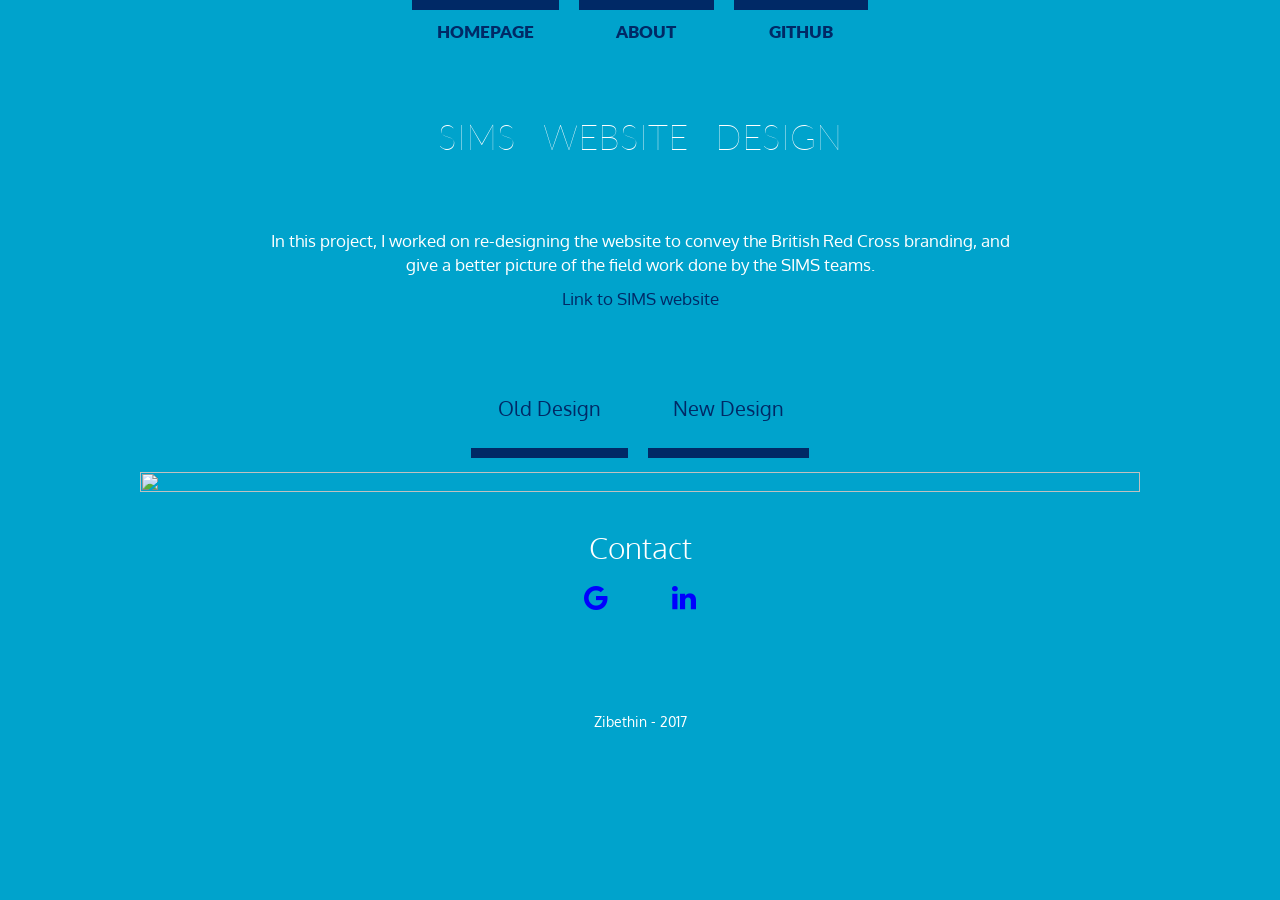
==== index.html @ ee92a699 "Renamed html to index.html" ====
﻿<!DOCTYPE html>
<html>

<head>
    <meta charset='utf-8'>
    <meta http-equiv="X-UA-Compatible" content="chrome=1">
    <meta name="description" content="Zibethin.GitHub.io : ">

    <link rel="stylesheet" type="text/css" href="https://maxcdn.bootstrapcdn.com/bootstrap/3.3.7/css/bootstrap.min.css" />
    <link rel="stylesheet" type="text/css" href="https://maxcdn.bootstrapcdn.com/font-awesome/4.7.0/css/font-awesome.min.css" />
    <link rel="stylesheet" type="text/css" media="screen" href="stylesheets/stylesheet.css" />
    <link rel="stylesheet" href="https://fonts.googleapis.com/css?family=Lato:300|Oxygen" />
    <title>Zibethin Portfolio</title>
</head>

<body>

    <!-- HEADER -->
    <div id="menu">
        <a href="http://zibethin.github.io/">
            <div class="menu-item">Homepage</div>
        </a>
        <a href="https://github.com/Zibethin">
            <div class="menu-item">About</div>
        </a>
        <a href="https://github.com/Zibethin">
            <div class="menu-item">GitHub</div>
        </a>
    </div>

    <!-- HOMEPAGE LOGO -->
    <!-- TITLE -->
    <h1>SIMS WEBSITE DESIGN</h1>

    <!-- CONTENTS -->

    <div class="intro">
        <p>In this project, I worked on re-designing the website to convey the British Red Cross branding, and give a better picture of the field work done by the SIMS teams.</p>
        <p><a href="http://rcrcsims.org/">Link to SIMS website</a></p>
    </div>
    <div class="content">
        <div class="content-menu">
            <div id="old" class="content-item" href="#">Old Design</div>
            <div id="new" class="content-item" href="#">New Design</div>
        </div>
        <div class="website">
            <img id="old-img" style="display:block;" src="images\sims-old.png">
            <img id="new-img" style="display:none;" src="images\sims-new.png">
        </div>
    </div>



    <!-- Contact-->
    <div class="contact-section">

        <h2 id="contact">Contact</h2>

        <a id="google"><i class="fa fa-2x fa-google"></i></a>
        <a href="https://www.linkedin.com/in/zibethin"><i class="fa fa-2x fa-linkedin" aria-hidden="true"></i></a>
        <div class="flexi"><div id="contact-detail" style="visibility:hidden;">nguyenththuong [at] gmail.com</div></div>
    </div>

    <footer>
        Zibethin - 2017
    </footer>

    <script type="text/javascript" src="js/Javascript.js"></script>
</body>

</html>
---- stylesheets/stylesheet.css ----
body {
    height: 100%;
    width: 100%;
    margin: 0;
    padding: 0;
    background-repeat: no-repeat;
    background-attachment: fixed;
    text-align: center;
    font-family: 'Oxygen', sans-serif;
    color: #fff;
    background-color: #00a3cc;
}

#menu {
    top: 0;
    display: flex;
    justify-content: center;
    font-family: 'Lato', sans-serif;
    padding-bottom: 2em;
}

.menu-item {
    text-transform: uppercase;
    padding: 10px 25px 25px 25px;
    min-width: 8em;
    font-size: 120%;
    font-weight: 800;
    border-top: 10px #002966 solid;
    margin-left: 10px;
    margin-right: 10px;
}

#menu a:hover .menu-item, #menu a:focus .menu-item {
    border-top: 10px #fff solid;
    -webkit-transition: all 0.3s linear;
    transition: all 0.3s linear;
    color: #fff;
}

.intro {
    padding: 5% 20% 5% 20%;
    font-size: 120%;
}

.content {
    padding: 0 10em 0 10em;
}

.content-menu {
    display: flex;
    justify-content: center;
    padding-bottom: 1em;
}

.content-item {
    padding: 10px 25px 25px 25px;
    min-width: 8em;
    font-size: 140%;
    border-bottom: 10px #002966 solid;
    margin-left: 10px;
    margin-right: 10px;
    display: block;
    color: #002966;
}

.content-item:hover{
    color: #fff;
    border-bottom: 10px #fff solid;
    -webkit-transition: all 0.3s linear;
    transition: all 0.3s linear;
}

#old-img, #new-img {
    padding-bottom: 1em;
    background-color: #00a3cc;
    height: 100%;
    width: 100%;
    -webkit-transition: all 1s linear;
    transition: all 1s linear;
}

h1 {
    text-align: center;
    font-family: 'Lato', sans-serif;
    font-weight: 100;
    word-spacing: 0.5em;
    font-size: 250%;
}

h2 {
    text-align: center;
    font-weight: 100;
    font-size: 30px;
}

contact-section {
    text-align:center;
}

.fa-google, .fa-linkedin {
    padding:10px 30px 10px 30px;
    color: blue;
}

.flexi{
    display: flex;
    justify-content: center;
}

#contact-detail {

    padding: 10px;
    background-color: #fff;
    color: black;
    border-radius: 3px;
    opacity: 0;
    -webkit-transition: all 0.3s linear;
    transition: all 0.3s linear;
    max-width: 30em;
}

/* Disable these awful hyperlink colours*/

a:link, a:visited, a:active {
    color: #002966;
    text-decoration: none;
    outline: 0;
}

a:hover {
    -webkit-transition: all 0.3s linear;
    transition: all 0.3s linear;
    color: #fff;
    text-decoration: none;
}

a:focus {
    -webkit-transition: all 0.3s linear;
    transition: all 0.3s linear;
    color: #e6f0ff;
    text-decoration: none;
}

footer {
    padding: 50px;
}

@media screen and (max-device-width: 640px) {
    body {
        font-size: 32px;
    }

    .intro {
        padding: 2em;
    }
}
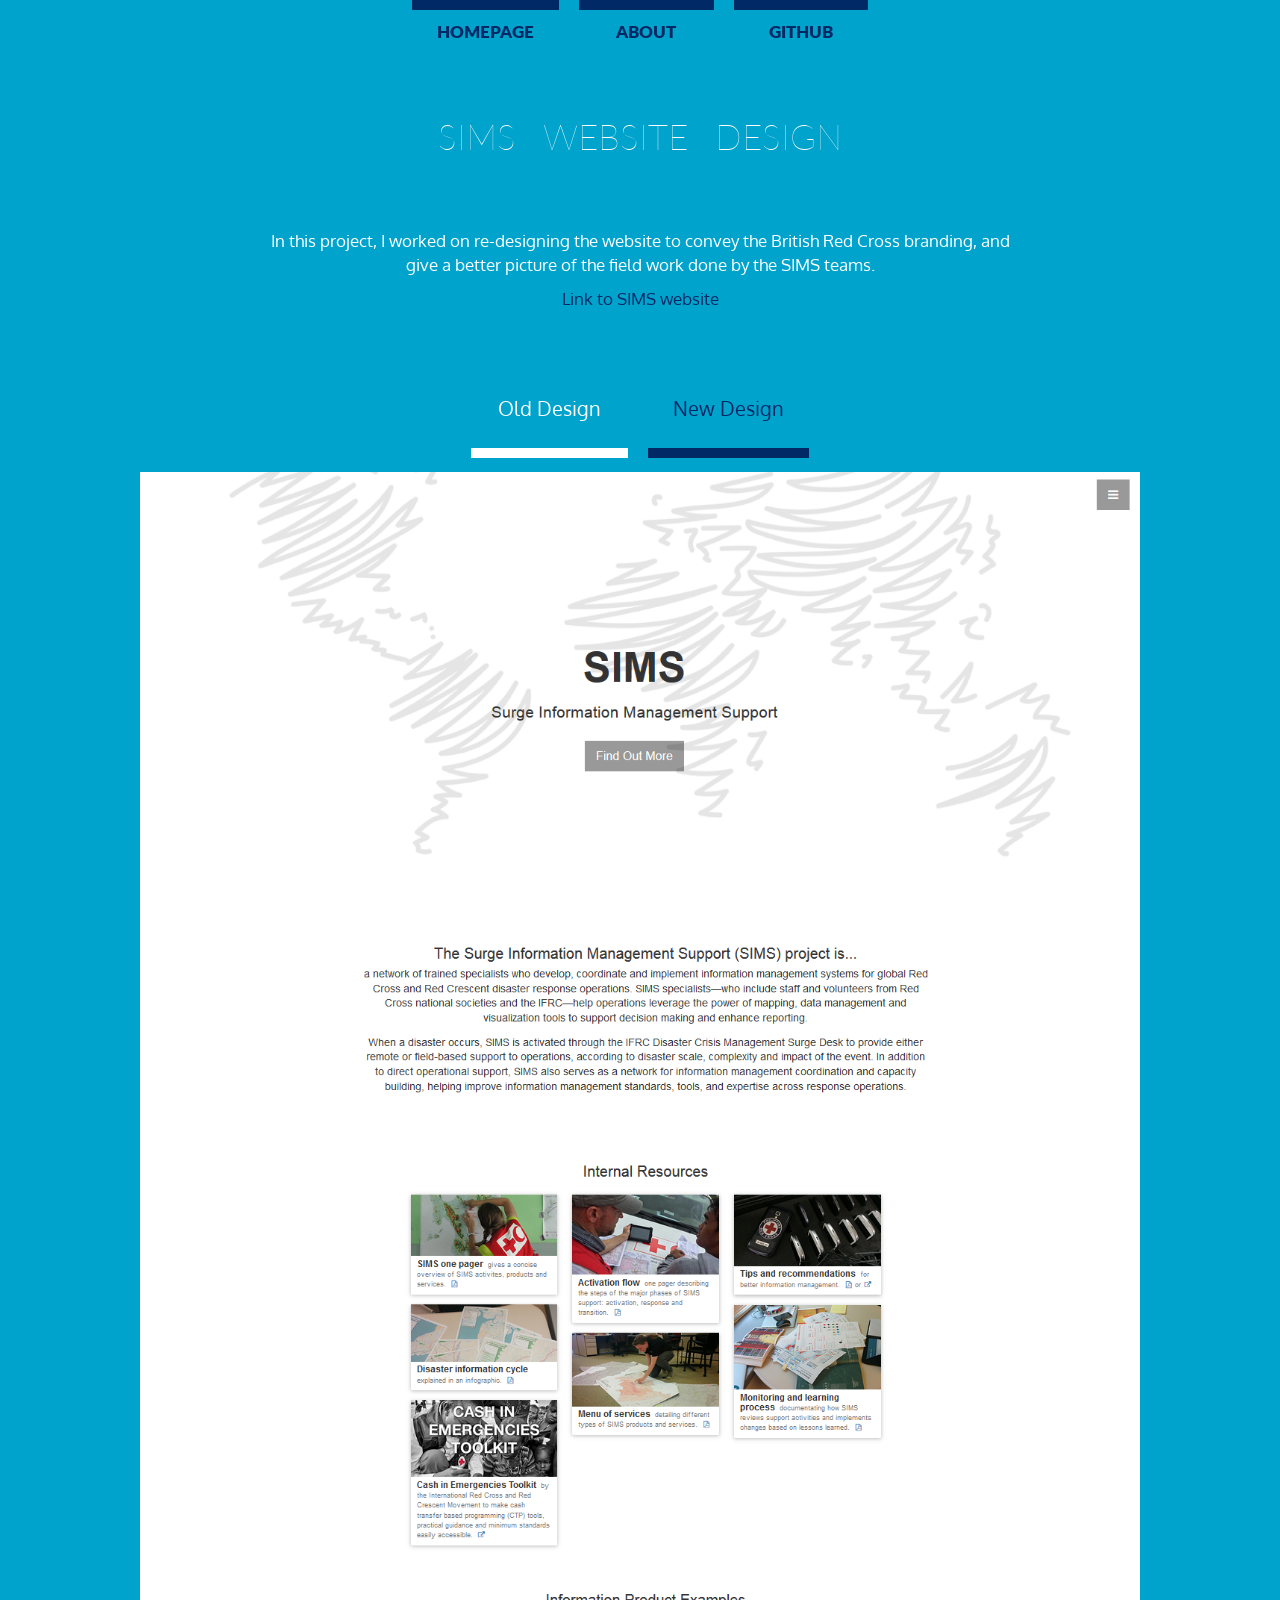
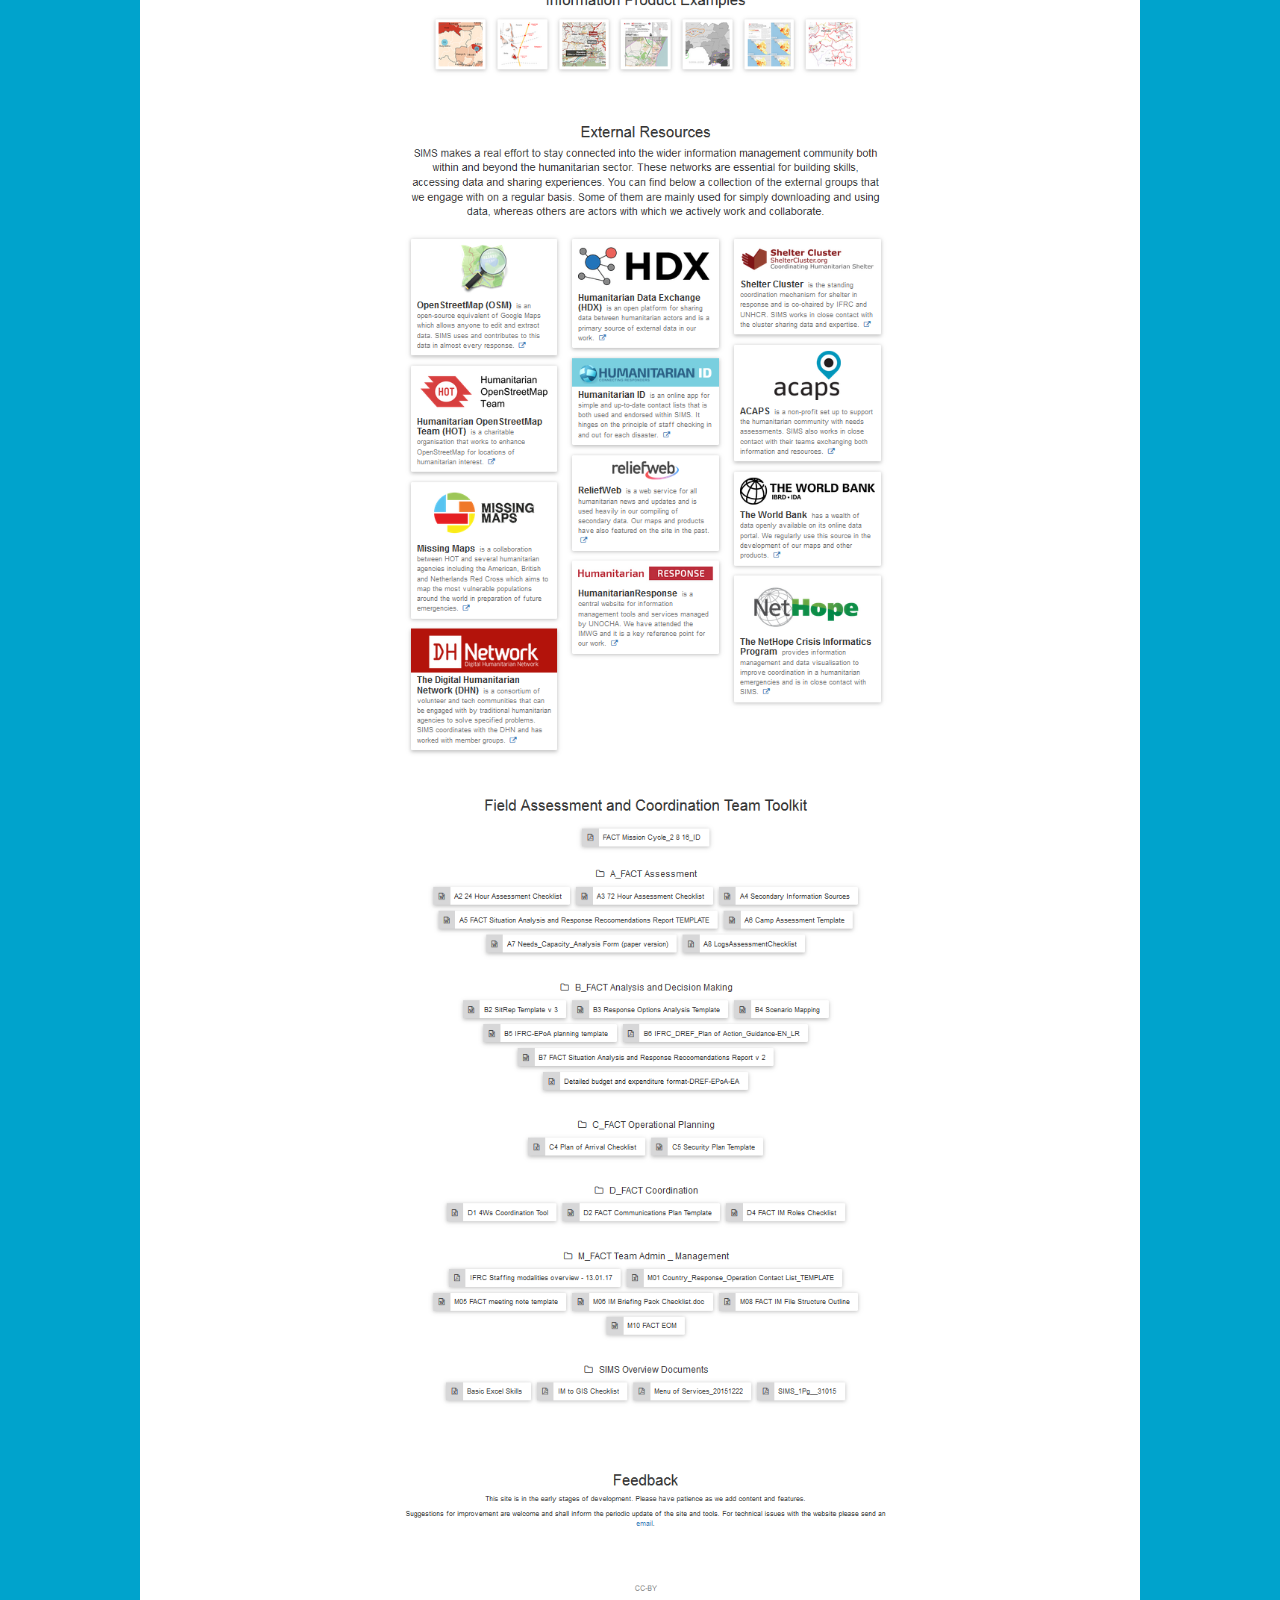
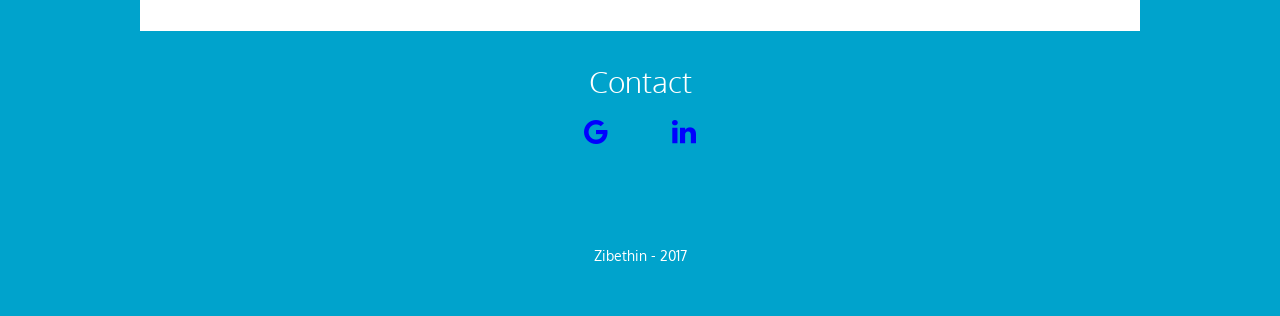
==== commit f093e83d: "changed file names due to case sensitivity issue on Github" ====
--- a/index.html
+++ b/index.html
@@ -44,8 +44,8 @@
             <div id="new" class="content-item" href="#">New Design</div>
         </div>
         <div class="website">
-            <img id="old-img" style="display:block;" src="images\sims-old.png">
-            <img id="new-img" style="display:none;" src="images\sims-new.png">
+            <img id="old-img" style="display:block;" src="images\sims_old.png">
+            <img id="new-img" style="display:none;" src="images\sims_new.png">
         </div>
     </div>
 
@@ -65,7 +65,7 @@
         Zibethin - 2017
     </footer>
 
-    <script type="text/javascript" src="js/Javascript.js"></script>
+    <script type="text/javascript" src="js/site.js"></script>
 </body>
 
 </html>
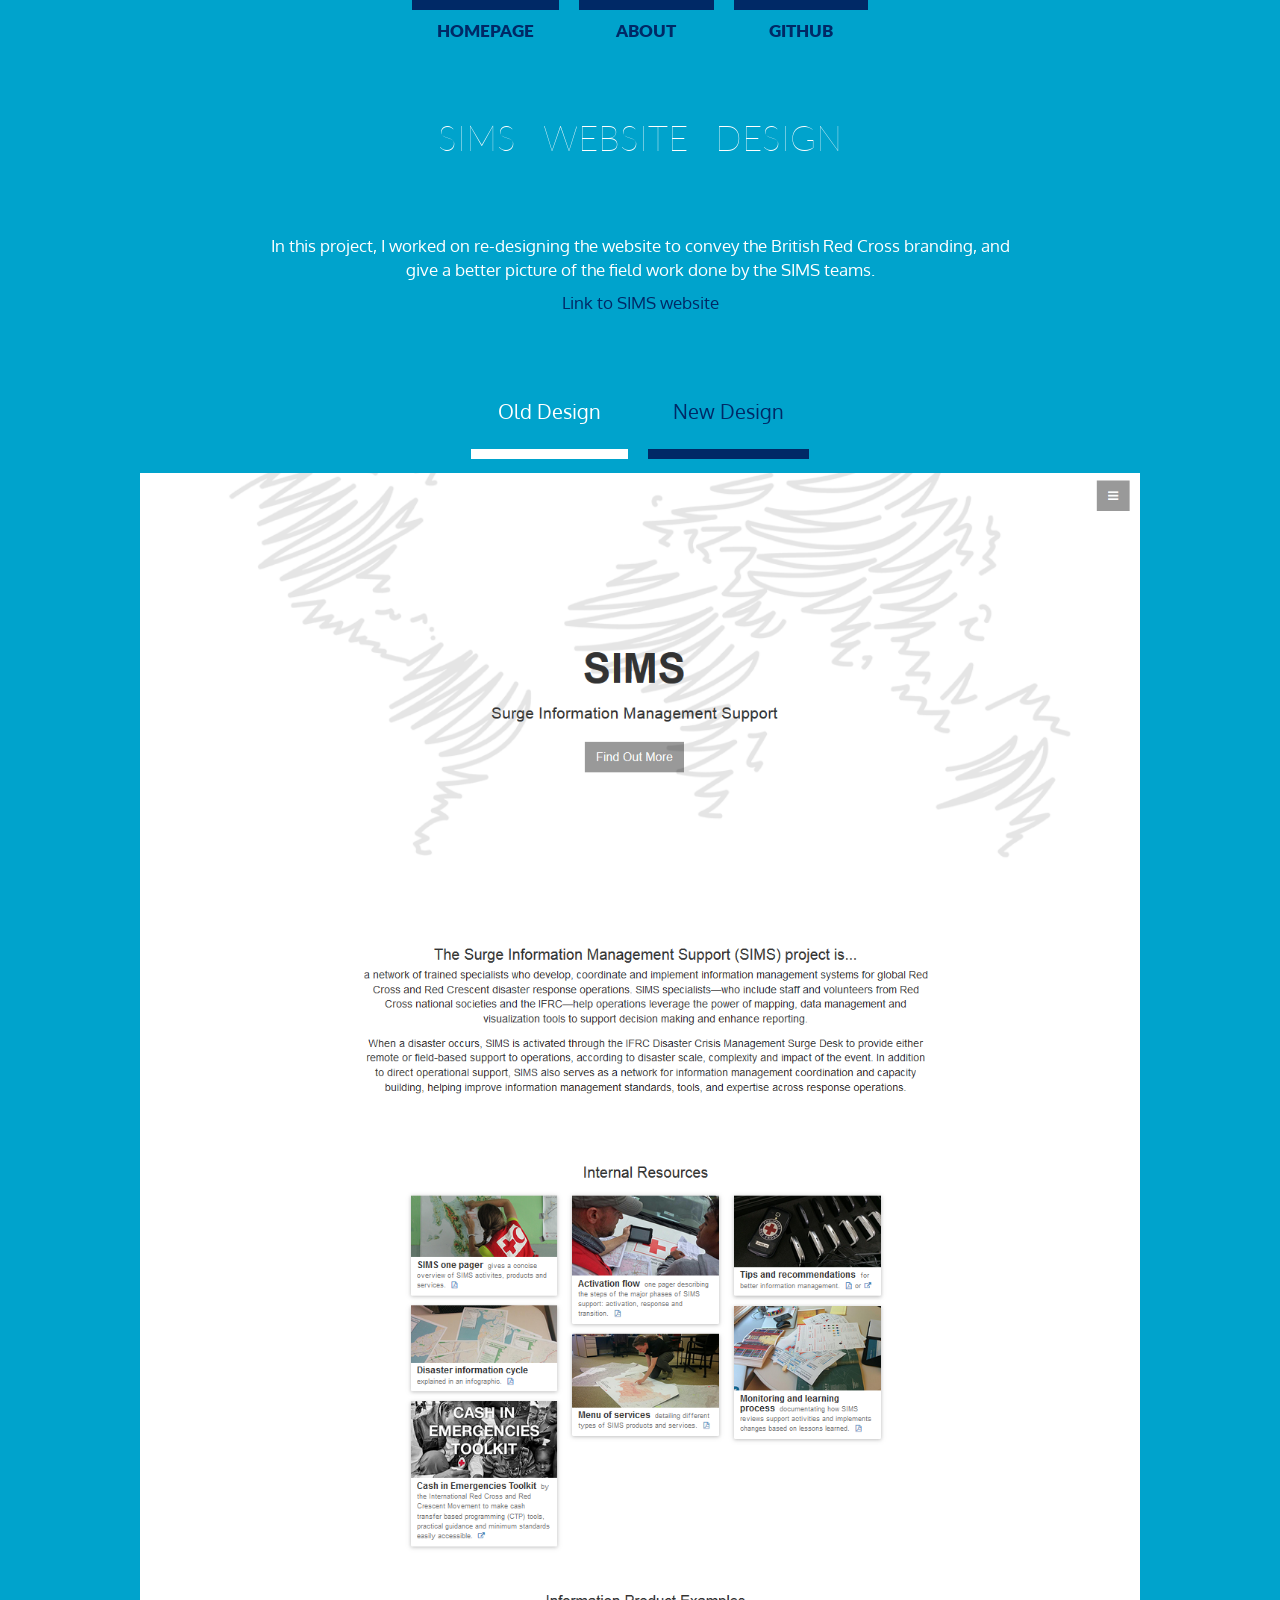
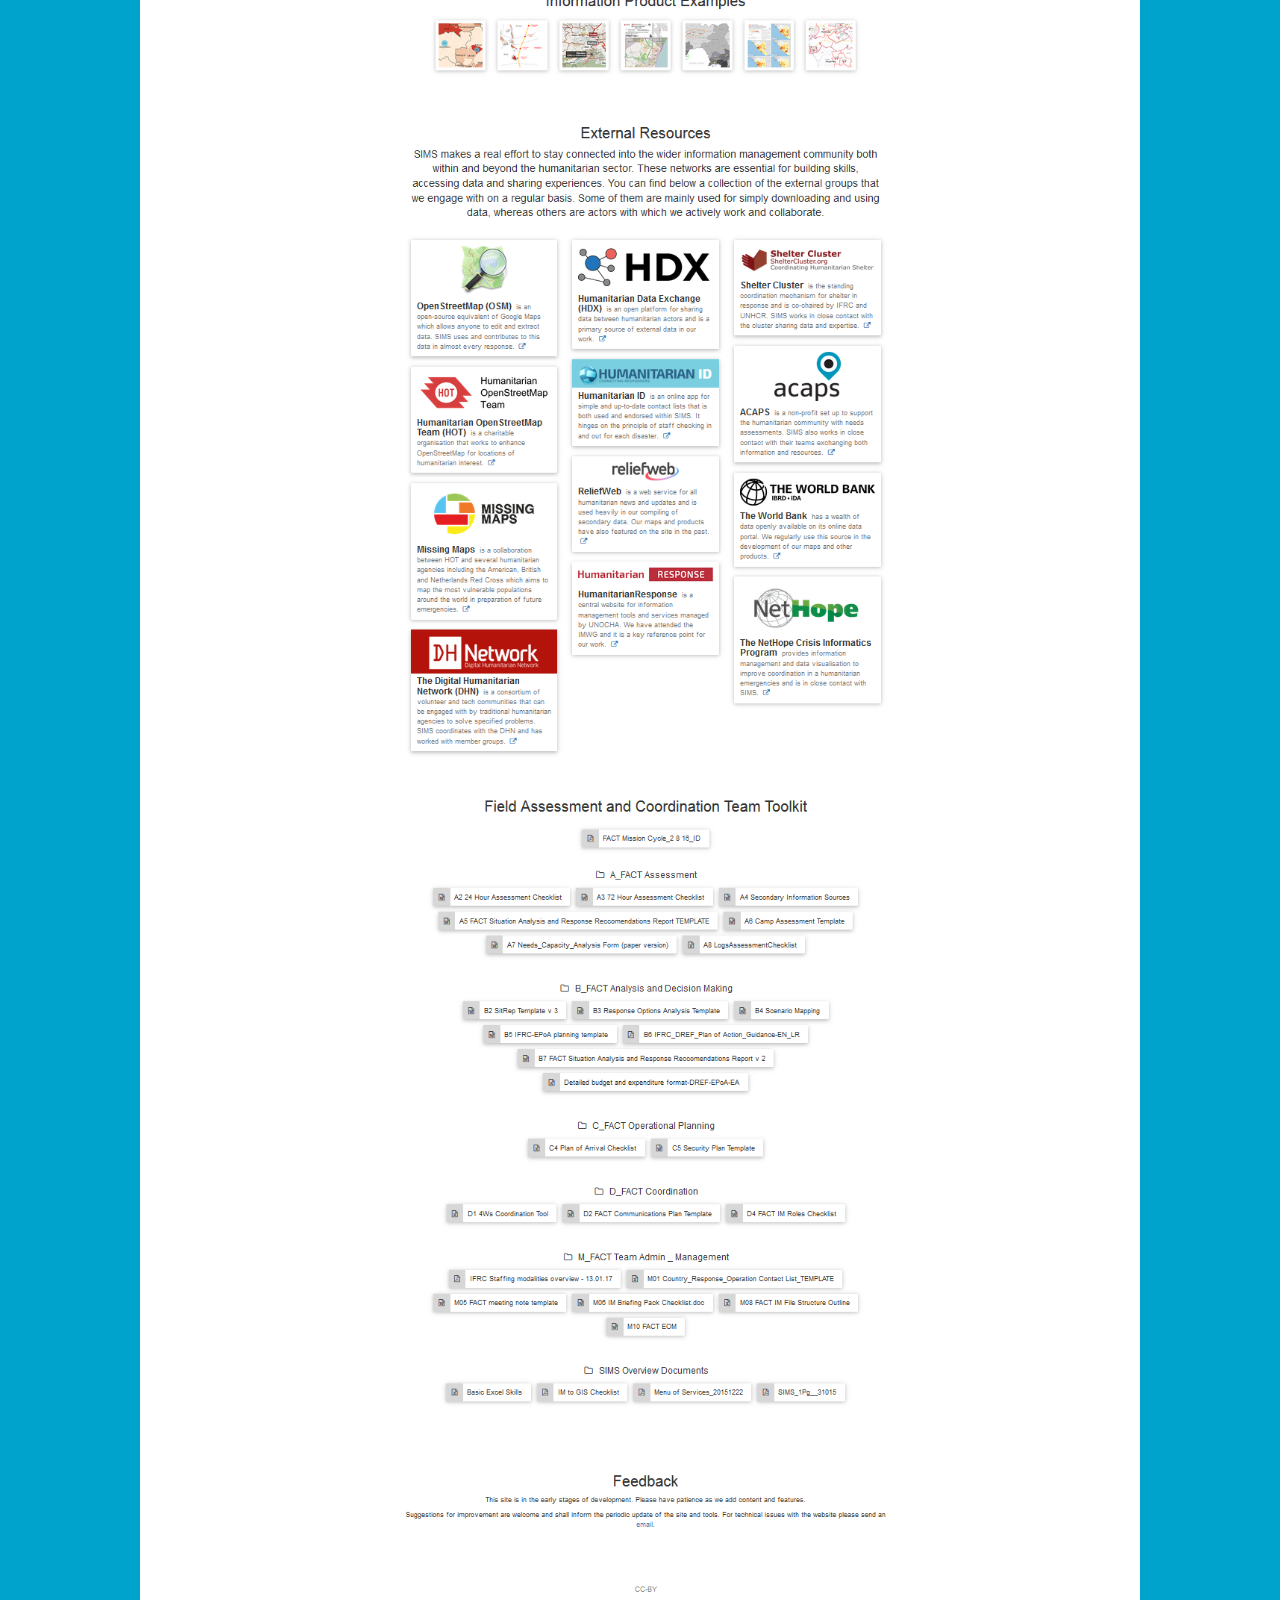
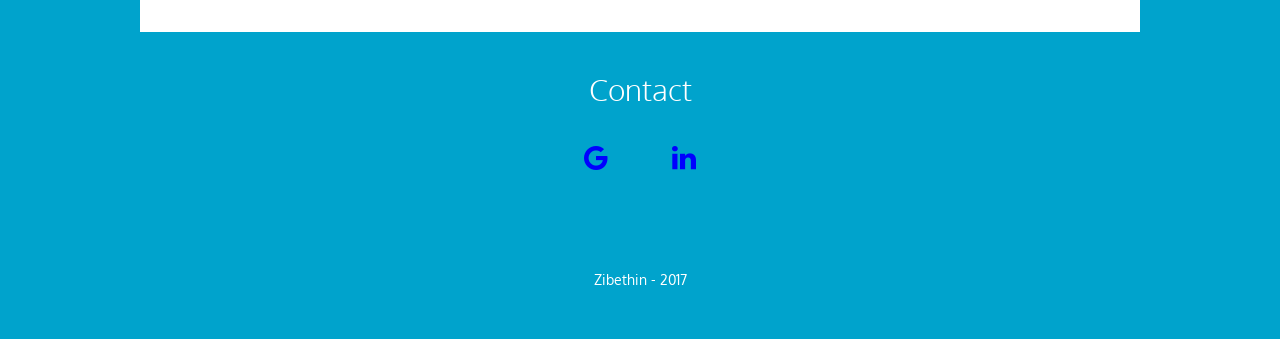
==== commit 6ca74a47: "removed bootstrap" ====
--- a/index.html
+++ b/index.html
@@ -5,8 +5,8 @@
     <meta charset='utf-8'>
     <meta http-equiv="X-UA-Compatible" content="chrome=1">
     <meta name="description" content="Zibethin.GitHub.io : ">
+    <link rel="shortcut icon" href="">
 
-    <link rel="stylesheet" type="text/css" href="https://maxcdn.bootstrapcdn.com/bootstrap/3.3.7/css/bootstrap.min.css" />
     <link rel="stylesheet" type="text/css" href="https://maxcdn.bootstrapcdn.com/font-awesome/4.7.0/css/font-awesome.min.css" />
     <link rel="stylesheet" type="text/css" media="screen" href="stylesheets/stylesheet.css" />
     <link rel="stylesheet" href="https://fonts.googleapis.com/css?family=Lato:300|Oxygen" />
--- a/stylesheets/stylesheet.css
+++ b/stylesheets/stylesheet.css
@@ -1,3 +1,8 @@
+*{
+    -webkit-box-sizing: border-box;
+    box-sizing: border-box;
+}
+
 body {
     height: 100%;
     width: 100%;
@@ -9,6 +14,23 @@
     font-family: 'Oxygen', sans-serif;
     color: #fff;
     background-color: #00a3cc;
+    line-height: 1.3;
+}
+
+h1 {
+    text-align: center;
+    font-family: 'Lato', sans-serif;
+    font-weight: 100;
+    word-spacing: 0.5em;
+    font-size: 250%;
+    margin-top: 20px;
+    margin-bottom: 10px;
+}
+
+h2 {
+    text-align: center;
+    font-weight: 100;
+    font-size: 30px;
 }
 
 #menu {
@@ -40,6 +62,11 @@
 .intro {
     padding: 5% 20% 5% 20%;
     font-size: 120%;
+}
+
+p {
+    margin: 0 0 10px;
+    line-height: 1.4;
 }
 
 .content {
@@ -79,21 +106,7 @@
     transition: all 1s linear;
 }
 
-h1 {
-    text-align: center;
-    font-family: 'Lato', sans-serif;
-    font-weight: 100;
-    word-spacing: 0.5em;
-    font-size: 250%;
-}
-
-h2 {
-    text-align: center;
-    font-weight: 100;
-    font-size: 30px;
-}
-
-contact-section {
+.contact-section {
     text-align:center;
 }
 
@@ -154,3 +167,10 @@
         padding: 2em;
     }
 }
+
+@media screen and (min-device-width: 640px) {
+    body {
+        font-size: 14px;
+    }
+}
+
